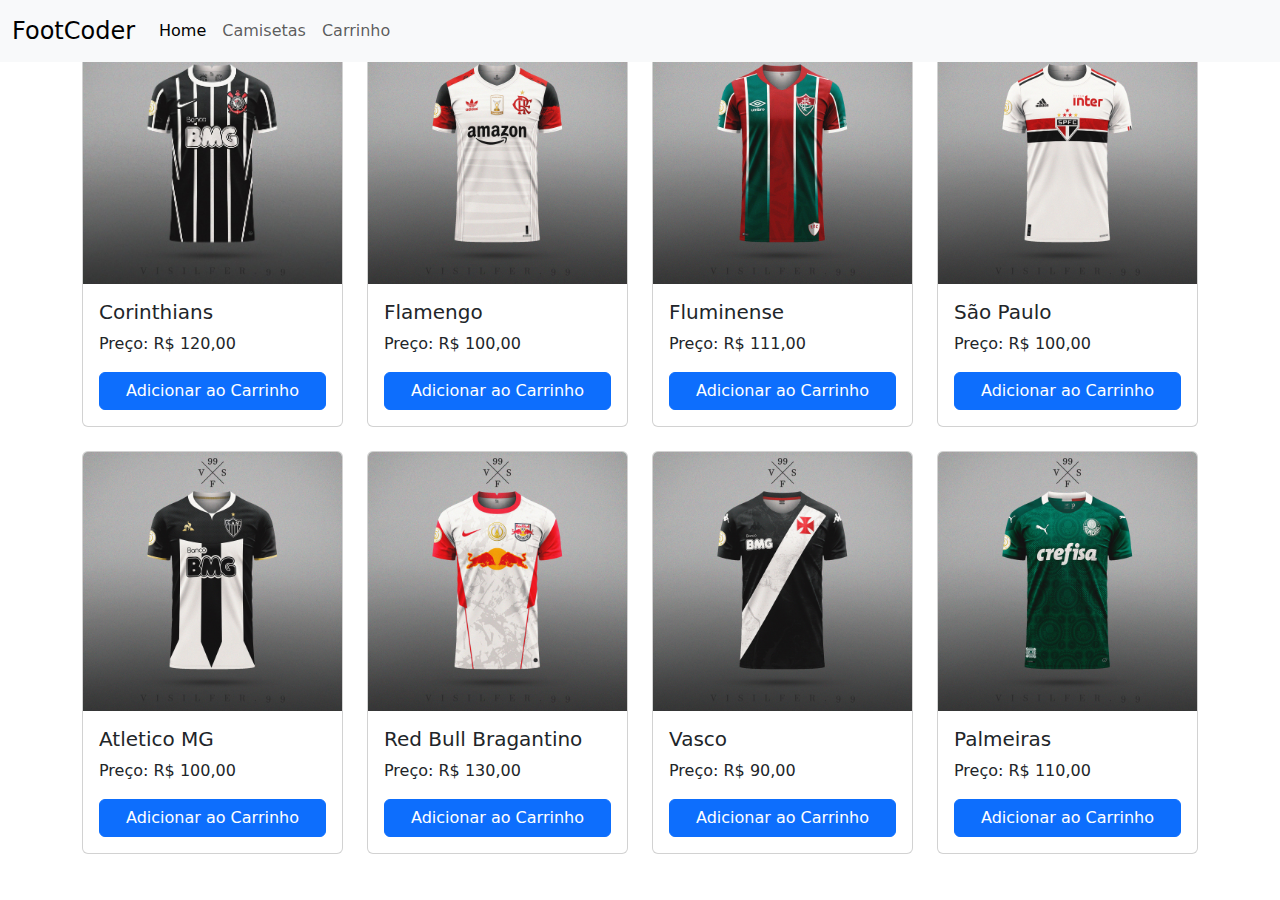
==== index.html @ 1f4b590a "Add files via upload" ====
<!DOCTYPE html>
<html lang="pt-br">
<head>
  <meta charset="UTF-8">
  <meta name="viewport" content="width=device-width, initial-scale=1.0">
  <title>FootCoder</title>
  <!-- Bootstrap CSS -->
  <link href="https://cdn.jsdelivr.net/npm/bootstrap@5.3.0-alpha1/dist/css/bootstrap.min.css" rel="stylesheet">
  <!-- Custom CSS -->
  <link href="./css/styles.css" rel="stylesheet">
  <link rel="shortcut icon" href="./image/camisa.gif" type="image/x-icon">
</head>
<body>

<nav class="navbar navbar-expand-lg navbar-light bg-light fixed-top">
  <div class="container-fluid">
    <a class="navbar-brand" href="#">FootCoder</a>
    <button class="navbar-toggler" type="button" data-bs-toggle="collapse" data-bs-target="#navbarNav" aria-controls="navbarNav" aria-expanded="false" aria-label="Toggle navigation">
      <span class="navbar-toggler-icon"></span>
    </button>
    <div class="collapse navbar-collapse" id="navbarNav">
      <ul class="navbar-nav">
        <li class="nav-item">
          <a class="nav-link active" aria-current="page" href="#">Home</a>
        </li>
        <li class="nav-item">
          <a class="nav-link" href="./produtos.html">Camisetas</a>
        </li>
        <li class="nav-item">
          <a class="nav-link" href="./carrinho.html">Carrinho</a>
        </li>
      </ul>
    </div>
  </div>
</nav>

<div class="container mt-4">
  <div class="row">
    <div class="col-lg-3 col-md-4 col-sm-6 mb-4">
      <div class="card h-100">
        <img src="./image/Corinthians.jpg" class="card-img-top" alt="Time 1">
        <div class="card-body">
          <h5 class="card-title">Corinthians</h5>
          <p class="card-text">Preço: R$ 120,00</p>
          <button class="btn btn-primary btn-add-to-cart">Adicionar ao Carrinho</button>
        </div>
      </div>
    </div>
    <div class="col-lg-3 col-md-4 col-sm-6 mb-4">
      <div class="card h-100">
        <img src="./image/Flamengo.jpg" class="card-img-top" alt="Time 2">
        <div class="card-body">
          <h5 class="card-title">Flamengo</h5>
          <p class="card-text">Preço: R$ 100,00</p>
          <button class="btn btn-primary btn-add-to-cart">Adicionar ao Carrinho</button>
        </div>
      </div>
    </div>
    <div class="col-lg-3 col-md-4 col-sm-6 mb-4">
      <div class="card h-100">
        <img src="./image/Fluminense.jpg" class="card-img-top" alt="Time 2">
        <div class="card-body">
          <h5 class="card-title">Fluminense</h5>
          <p class="card-text">Preço: R$ 111,00</p>
          <button class="btn btn-primary btn-add-to-cart">Adicionar ao Carrinho</button>
        </div>
      </div>
    </div>
    <div class="col-lg-3 col-md-4 col-sm-6 mb-4">
      <div class="card h-100">
        <img src="./image/São Paulo.jpg" class="card-img-top" alt="Time 2">
        <div class="card-body">
          <h5 class="card-title">São Paulo</h5>
          <p class="card-text">Preço: R$ 100,00</p>
          <button class="btn btn-primary btn-add-to-cart">Adicionar ao Carrinho</button>
        </div>
      </div>
    </div>
    <div class="col-lg-3 col-md-4 col-sm-6 mb-4">
      <div class="card h-100">
        <img src="./image/Atletico MG.jpg" class="card-img-top" alt="Time 2">
        <div class="card-body">
          <h5 class="card-title">Atletico MG</h5>
          <p class="card-text">Preço: R$ 100,00</p>
          <button class="btn btn-primary btn-add-to-cart">Adicionar ao Carrinho</button>
        </div>
      </div>
    </div>
    <div class="col-lg-3 col-md-4 col-sm-6 mb-4">
      <div class="card h-100">
        <img src="./image/RedBull.jpg" class="card-img-top" alt="Time 2">
        <div class="card-body">
          <h5 class="card-title">Red Bull Bragantino</h5>
          <p class="card-text">Preço: R$ 130,00</p>
          <button class="btn btn-primary btn-add-to-cart">Adicionar ao Carrinho</button>
        </div>
      </div>
    </div>
    <div class="col-lg-3 col-md-4 col-sm-6 mb-4">
      <div class="card h-100">
        <img src="./image/Vasco.jpg" class="card-img-top" alt="Time 2">
        <div class="card-body">
          <h5 class="card-title">Vasco</h5>
          <p class="card-text">Preço: R$ 90,00</p>
          <button class="btn btn-primary btn-add-to-cart">Adicionar ao Carrinho</button>
        </div>
      </div>
    </div>
    <div class="col-lg-3 col-md-4 col-sm-6 mb-4">
      <div class="card h-100">
        <img src="./image/Palmeiras.jpg" class="card-img-top" alt="Time 2">
        <div class="card-body">
          <h5 class="card-title">Palmeiras</h5>
          <p class="card-text">Preço: R$ 110,00</p>
          <button class="btn btn-primary btn-add-to-cart">Adicionar ao Carrinho</button>
        </div>
      </div>
  </div>
</div>

<!-- Modal de Carrinho -->
<div class="modal fade" id="cartModal" tabindex="-1" aria-labelledby="cartModalLabel" aria-hidden="true">
  <div class="modal-dialog">
    <div class="modal-content">
      <div class="modal-header">
        <h5 class="modal-title" id="cartModalLabel">Carrinho de Compras</h5>
        <button type="button" class="btn-close" data-bs-dismiss="modal" aria-label="Close"></button>
      </div>
      <div class="modal-body">
      </div>
      <div class="modal-footer">
        <button type="button" class="btn btn-secondary" data-bs-dismiss="modal">Fechar</button>
        <button type="button" class="btn btn-primary">Finalizar Compra</button>
      </div>
    </div>
  </div>
</div>

<script src="https://cdn.jsdelivr.net/npm/@popperjs/core@2.11.6/dist/umd/popper.min.js"></script>
<script src="https://cdn.jsdelivr.net/npm/bootstrap@5.3.0-alpha1/dist/js/bootstrap.min.js"></script>
<script src="./js/script.js"></script>
</body>
</html>
---- css/styles.css ----
/* Estilos gerais */
body {
  margin: 0;
  padding: 0;
}

.card {
  transition: transform 0.2s;
}


.card:hover {
  transform: scale(1.05);
}

/* Estilos para o navbar */
.navbar-brand {
  font-size: 1.5rem;
}

/* Estilos para os botões */
.btn-add-to-cart {
  width: 100%;
}

/* Estilos para o modal */
.modal-dialog {
  max-width: 800px;
}

/* Estilos para o rodapé */
footer {
  background-color: #f8f9fa;
  padding: 20px 0;
  text-align: center;
}

/* Estilos para os links no rodapé */
footer a {
  color: #495057;
}

footer a:hover {
  text-decoration: underline;
}
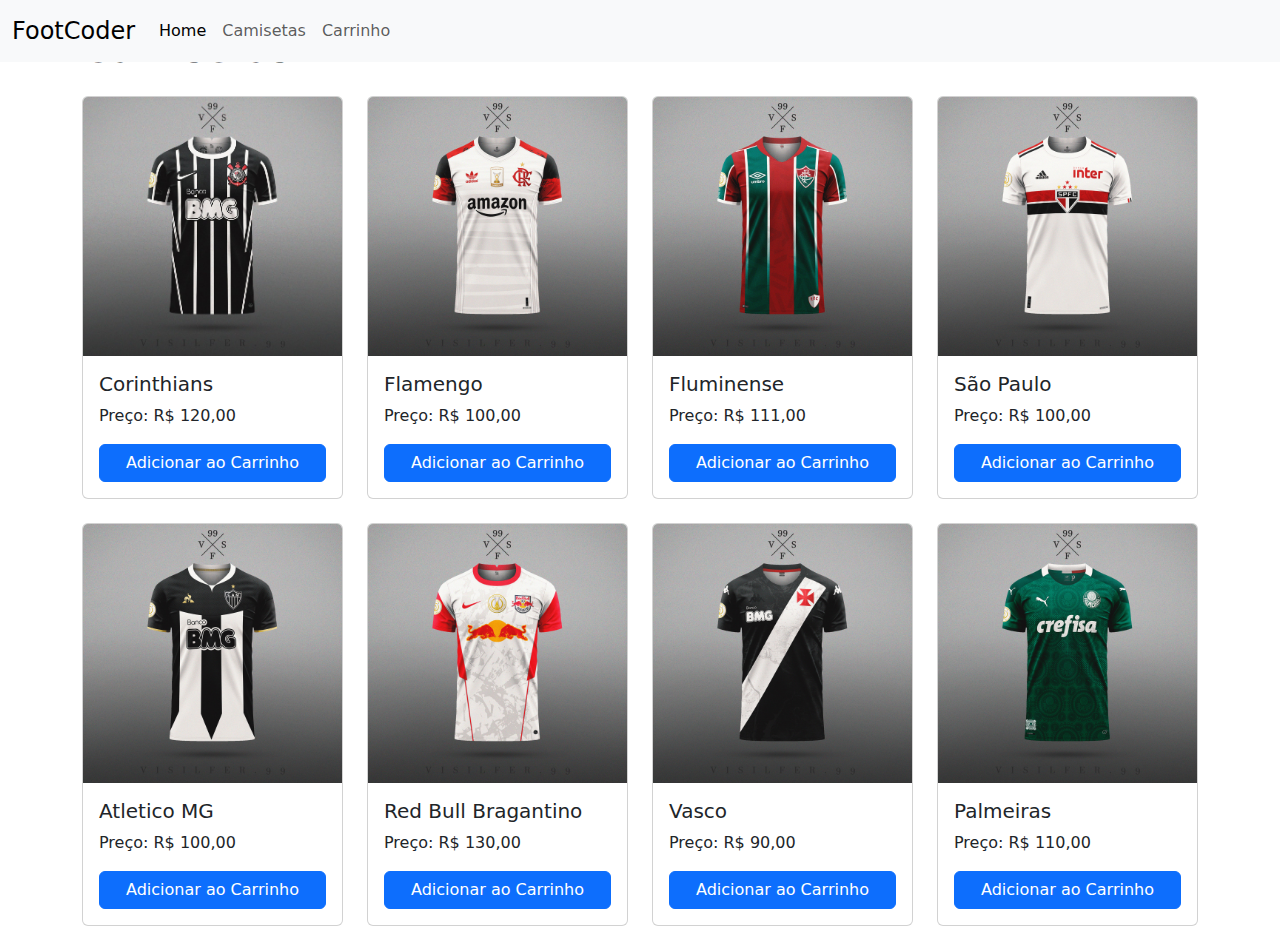
==== commit cef70b6e: "Update index.html" ====
--- a/index.html
+++ b/index.html
@@ -35,6 +35,7 @@
 </nav>
 
 <div class="container mt-4">
+  <h1 class="mb-4">Camisetas</h1>
   <div class="row">
     <div class="col-lg-3 col-md-4 col-sm-6 mb-4">
       <div class="card h-100">
@@ -140,4 +141,4 @@
 <script src="https://cdn.jsdelivr.net/npm/bootstrap@5.3.0-alpha1/dist/js/bootstrap.min.js"></script>
 <script src="./js/script.js"></script>
 </body>
-</html>+</html>
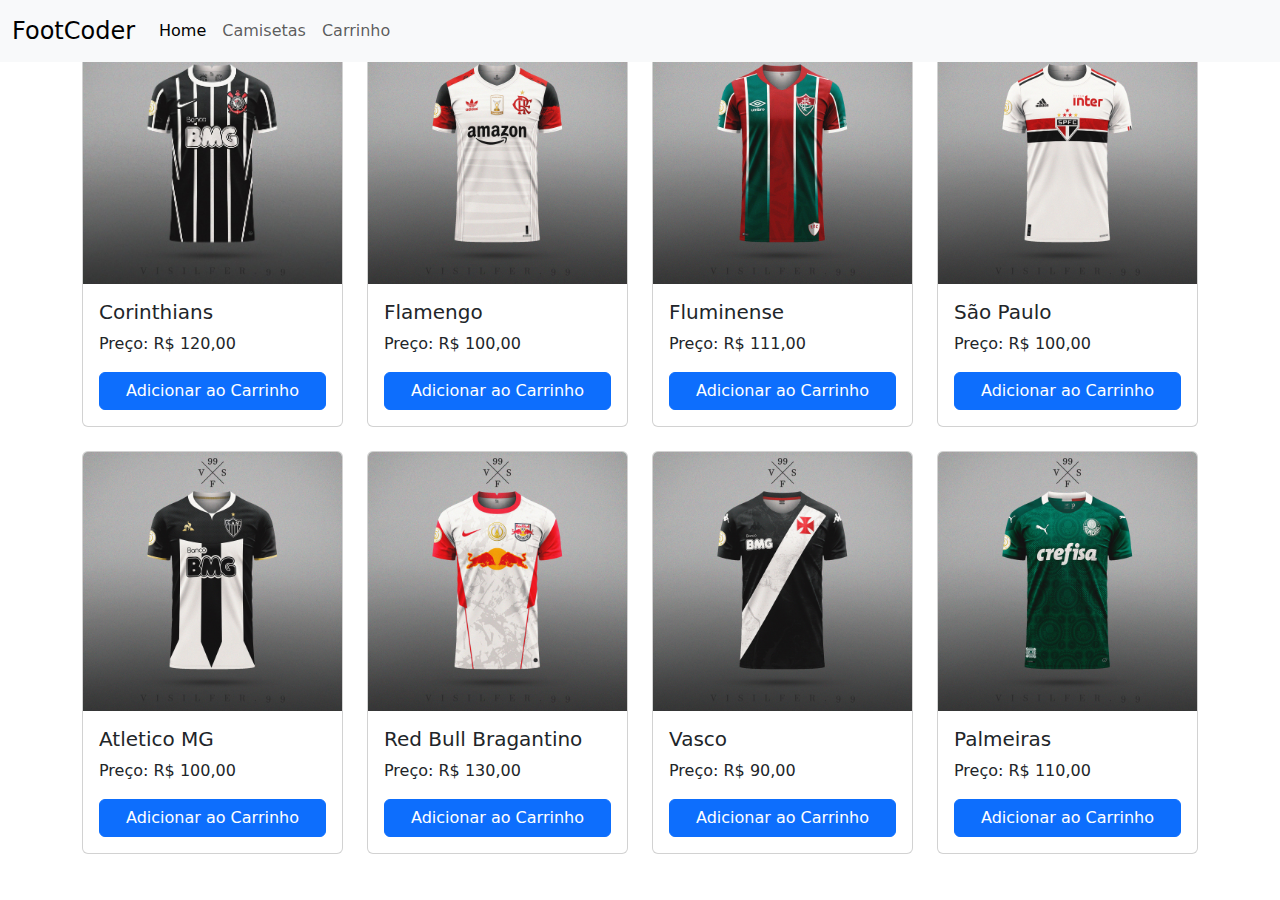
==== commit 90e95e19: "Update index.html" ====
--- a/index.html
+++ b/index.html
@@ -35,7 +35,6 @@
 </nav>
 
 <div class="container mt-4">
-  <h1 class="mb-4">Camisetas</h1>
   <div class="row">
     <div class="col-lg-3 col-md-4 col-sm-6 mb-4">
       <div class="card h-100">
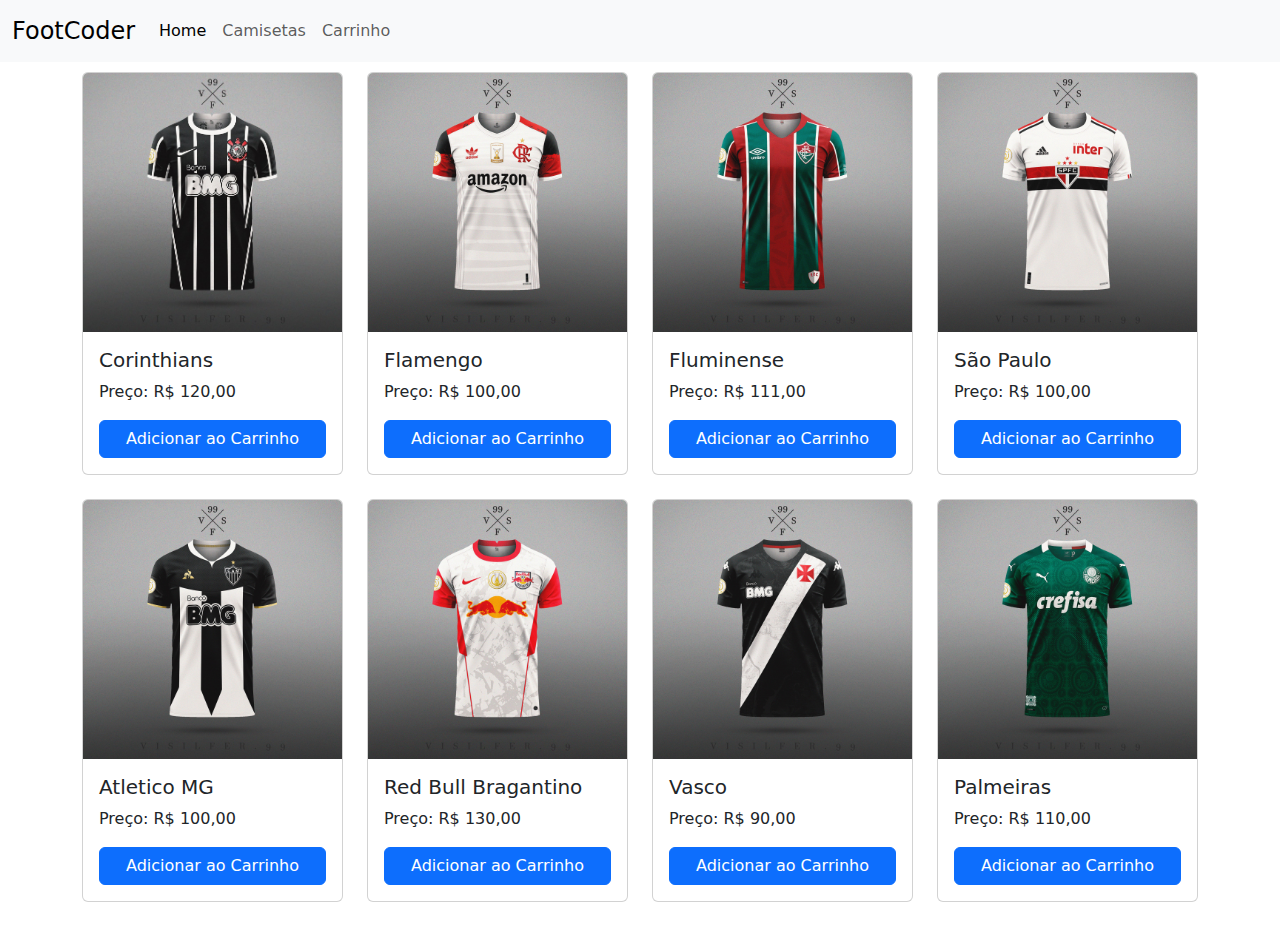
==== commit 53a6a7ec: "Update index.html" ====
--- a/index.html
+++ b/index.html
@@ -34,7 +34,7 @@
   </div>
 </nav>
 
-<div class="container mt-4">
+<div class="container mt-4 pt-5">
   <div class="row">
     <div class="col-lg-3 col-md-4 col-sm-6 mb-4">
       <div class="card h-100">
